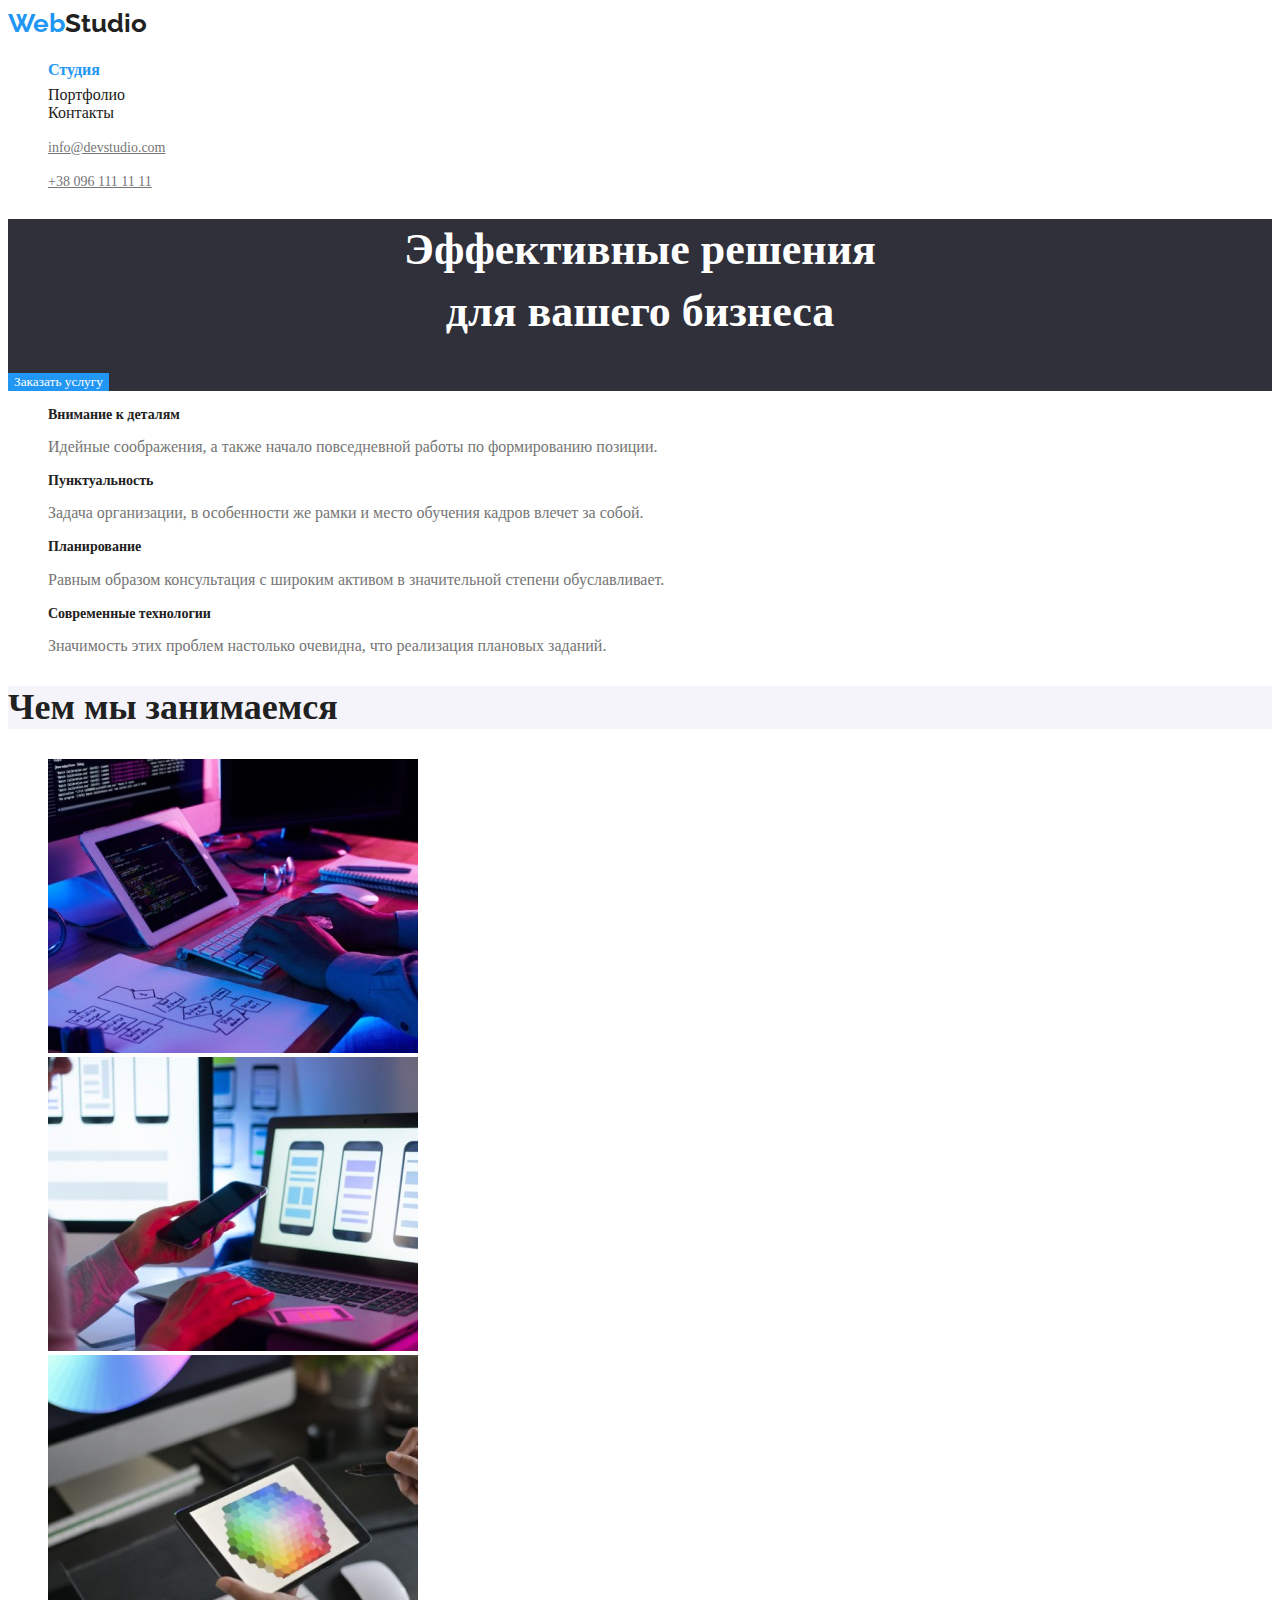
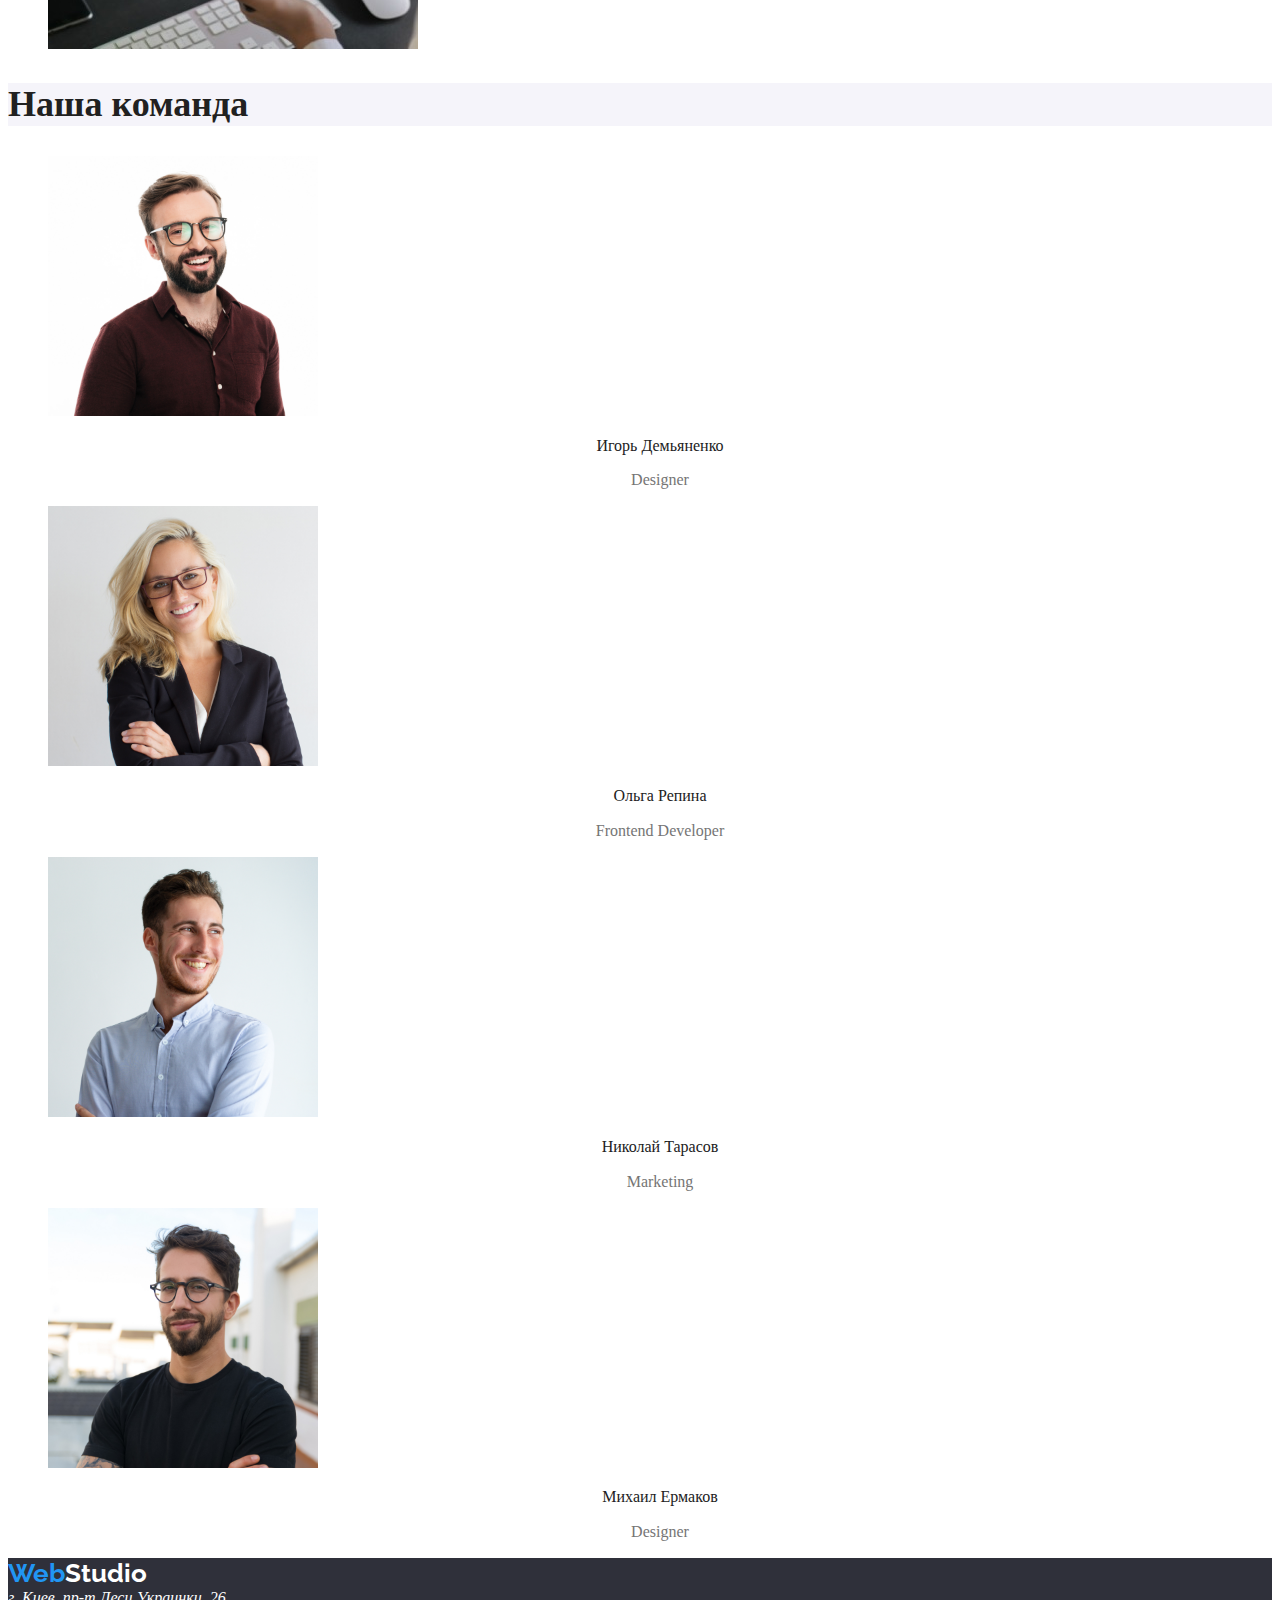
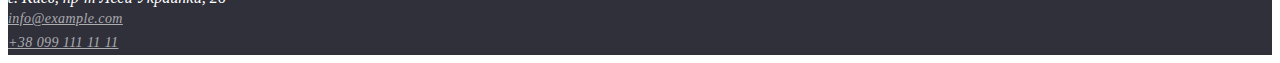
==== index.html @ ca6d5ee7 "Правила цвет" ====
<!DOCTYPE html>
<html lang="ru">

<head>
    <meta charset="UTF-8">
    <meta http-equiv="X-UA-Compatible" content="IE=edge">
    <meta name="viewport" content="width=device-width, initial-scale=1.0">
    <title>Document</title>
    <link rel="stylesheet" href="./css/styles.css" />
    <link href="https://fonts.googleapis.com/css2?family=Raleway:wght@700&family=Roboto:wght@400;500;700;900&display=swap"
    rel="stylesheet">
</head>

<body class="page">
    <!-- Шапка сайта -->
    <header class="page-header">
        <nav>
            <a href="" class="logo">Web<span class="logo-2">Studio</span>
            </a>

            <ul class="site-nav list">
                <li><a href="" class="link current">Студия</a></li>
                <li><a href="./portfolio.html" class="link">Портфолио</a></li>
                <li><a href="" class="link">Контакты</a></li>
            </ul>
        </nav>
            <ul>
                <li><a href="" class="mail">info@devstudio.com</a></li>
            </ul>
            <ul>
                <li><a href="tel:+380961111111" class="phone">+38 096 111 11 11</a></li>
            </ul>
    </header>

    <main>
        <!-- Герой -->
        <section class="hero">
                <h1 class="hero-title">Эффективные решения<br />для вашего бизнеса</h1>
                <button type="button" class="button">Заказать услугу</button>   
        </section>

        <!-- Преимущества -->
        <section class="section">
            <ul class="features1 list">
                <li>
                    <h3 class="section-caption">Внимание к деталям</h3>
                    <p class="title">Идейные соображения, а также начало повседневной работы по формированию позиции.</p>
                </li>
            </ul>
            <ul class="features2 list">
                <li>
                    <h3 class="section-caption">Пунктуальность</h3>
                    <p class="title">Задача организации, в особенности же рамки и место обучения кадров влечет за собой.</p>
                </li>
            </ul>
            <ul class="features3 list">
                <li>
                    <h3 class="section-caption">Планирование</h3>
                    <p class="title">Равным образом консультация с широким активом в значительной степени обуславливает.</p>
                </li>
            </ul>
            <ul class="features4 list">
                <li>
                    <h3 class="section-caption">Современные технологии</h3>
                    <p class="title">Значимость этих проблем настолько очевидна, что реализация плановых заданий.</p>
                </li>
            </ul>
            </section>

            <!-- Чем мы занимаемся -->
            <section class="section">
                <h2 class="section-title">Чем мы занимаемся</h2>
                <ul>
                    <li class="list"><img src="./img/деталям.jpg" alt="Внимание к деталям" width="370" /></li>
                    <li class="list"><img src="./img/планирование.jpg" alt="Планирование" width="370" /></li>
                    <li class="list"><img src="./img/технологии.jpg" alt="Современные технологии" width="370" /></li>
                </ul>
            </section>

            <!-- Наша команда -->
            <section>
                <h2 class="section-title">Наша команда</h2>
                <ul>
                    <li class="title"><img src="./img/Демьяненко.jpg" alt="Игорь Демьяненко" width="270" />
                    <h3 class="section-heading">Игорь Демьяненко</h3></li>
                    <p class="subtitle">Designer</p>
                    <li class="title"><img src="./img/Репина.jpg" alt="Ольга Репина" width="270" />
                    <h3 class="section-heading">Ольга Репина</h3></li>
                    <p class="subtitle">Frontend Developer</p>
                    <li class="title"><img src="./img/Тарасов.jpg" alt="Николай Тарасов" width="270" />
                    <h3 class="section-heading">Николай Тарасов</h3></li>
                    <p class="subtitle">Marketing</p>
                    <li class="title"><img src="./img/Ермаков.jpg" alt="Михаил Ермаков" width="270" />
                    <h3 class="section-heading">Михаил Ермаков</h3></li>
                    <p class="subtitle">Designer</p>
                </ul>
            </section>
    
    </main>

    <!-- Футер -->

    <footer class="footer">
        <a href="" class="logo">Web<span class="logo-3">Studio</span>
        </a>
        <address>
            г. Киев, пр-т Леси Украинки, 26
        </address>
        <address>    
            <a href="" class="address">info@example.com</a><br>
            <a href="" class="address">+38 099 111 11 11</a>
        </address>
    </footer>
</body>

</html>
---- css/styles.css ----
/* Цвет основного текста #757575; */

/* Вторичный цвет текста rgba(33, 33, 33, 1); */

/* белый #FFFFFF; */

/* акцент #2196F3; */

/* вторичный цвет фона #F5F4FA; */

:root {
  --primary-text-color: #757575;
  --title-text-color: #212121;
  --accent-color: #2196f3;
  --accent-btn-color: #f5f4fa;
  --primary-btn-color: #ffffff;
  --background-btn-color: #2f303a;
  --address-color: rgba(255, 255, 255, 0.6);
}

ul {
  list-style-type: none;
}

.body {
  background-color: var(--primary-btn-color);
  color: var(--primary-text-color);
  font-family: Roboto, sans-serif;
  letter-spacing: -0.015em;
}

/* Header */

.logo {
  color: var(--accent-color);
  font-family: Raleway;
  font-weight: 700;
  font-size: 26px;
  line-height: 1.2;
  text-decoration: none;
}
.logo-2 {
  font-family: Raleway;
  font-weight: 700;
  font-size: 26px;
  line-height: 1.2;
  color: var(--title-text-color);
  text-decoration: none;
}

.logo-3 {
  font-family: Raleway;
  font-weight: 700;
  font-size: 26px;
  line-height: 1.2;
  color: var(--primary-btn-color);
  text-decoration: none;
}

.logo:hover,
.logo:focus {
  color: var(--title-text-color);
}

.list {
  list-style: none;
}

/* Шапка сайта */

.mail {
  color: var(--primary-text-color);
  font-weight: 500;
  font-size: 14px;
  line-height: 1.14;
}

.phone {
  color: var(--primary-text-color);
  font-weight: 500;
  font-size: 14px;
  line-height: 1.14;
}

/* Site nav */
.site-nav .link {
  color: var(--title-text-color);
  text-decoration: none;
}

.site-nav .link:hover,
site-nav .link:focus {
  color: var(--accent-color);
  text-decoration: none;
}

.site-nav .link.current {
  color: var(--accent-color);
  font-weight: 700;
  font-size: 16px;
  line-height: 1.9;
  text-decoration: none;
}

/* Hero */

.hero {
  background-color: var(--background-btn-color);
}

.hero-title {
  color: var(--primary-btn-color);
  font-weight: 900;
  font-size: 44px;
  line-height: 1.4;
  text-align: center;
}

/* Section */

.section-caption {
  color: var(--title-text-color);
  font-weight: 700;
  font-size: 14px;
  line-height: 1.1;
}
.section-title {
  color: var(--title-text-color);
  background-color: var(--accent-btn-color);
  font-weight: 700;
  font-size: 36px;
  line-height: 1.2;
}

.section-heading {
  color: var(--title-text-color);
  font-weight: 500;
  font-size: 16px;
  line-height: 1.18;
  text-align: center;
}

/* Features */

.title {
  color: var(--primary-text-color);
  background-color: var(--primary-btn-color);
  font-weight: 400;
  font-size: 16px;
  line-height: 1.18;
}
.subtitle {
  color: var(--primary-text-color);
  font-weight: 400;
  font-size: 16px;
  line-height: 1.18;
  text-align: center;
}

/* Button */
.button {
  color: var(--primary-btn-color);
  background-color: var(--accent-color);
  font-family: inherit;
  border: none;
}
.button-1 {
  color: var(--title-text-color);
  background-color: var(--accent-btn-color);
  border: none;
}
/* Footer */

.footer {
  color: var(--primary-btn-color);
  background-color: #2f303a;
}
.address {
  font-weight: 400;
  font-size: 14px;
  line-height: 1.71;
  letter-spacing: 0.03em;
  color: var(--address-color);
  list-style: none;
}
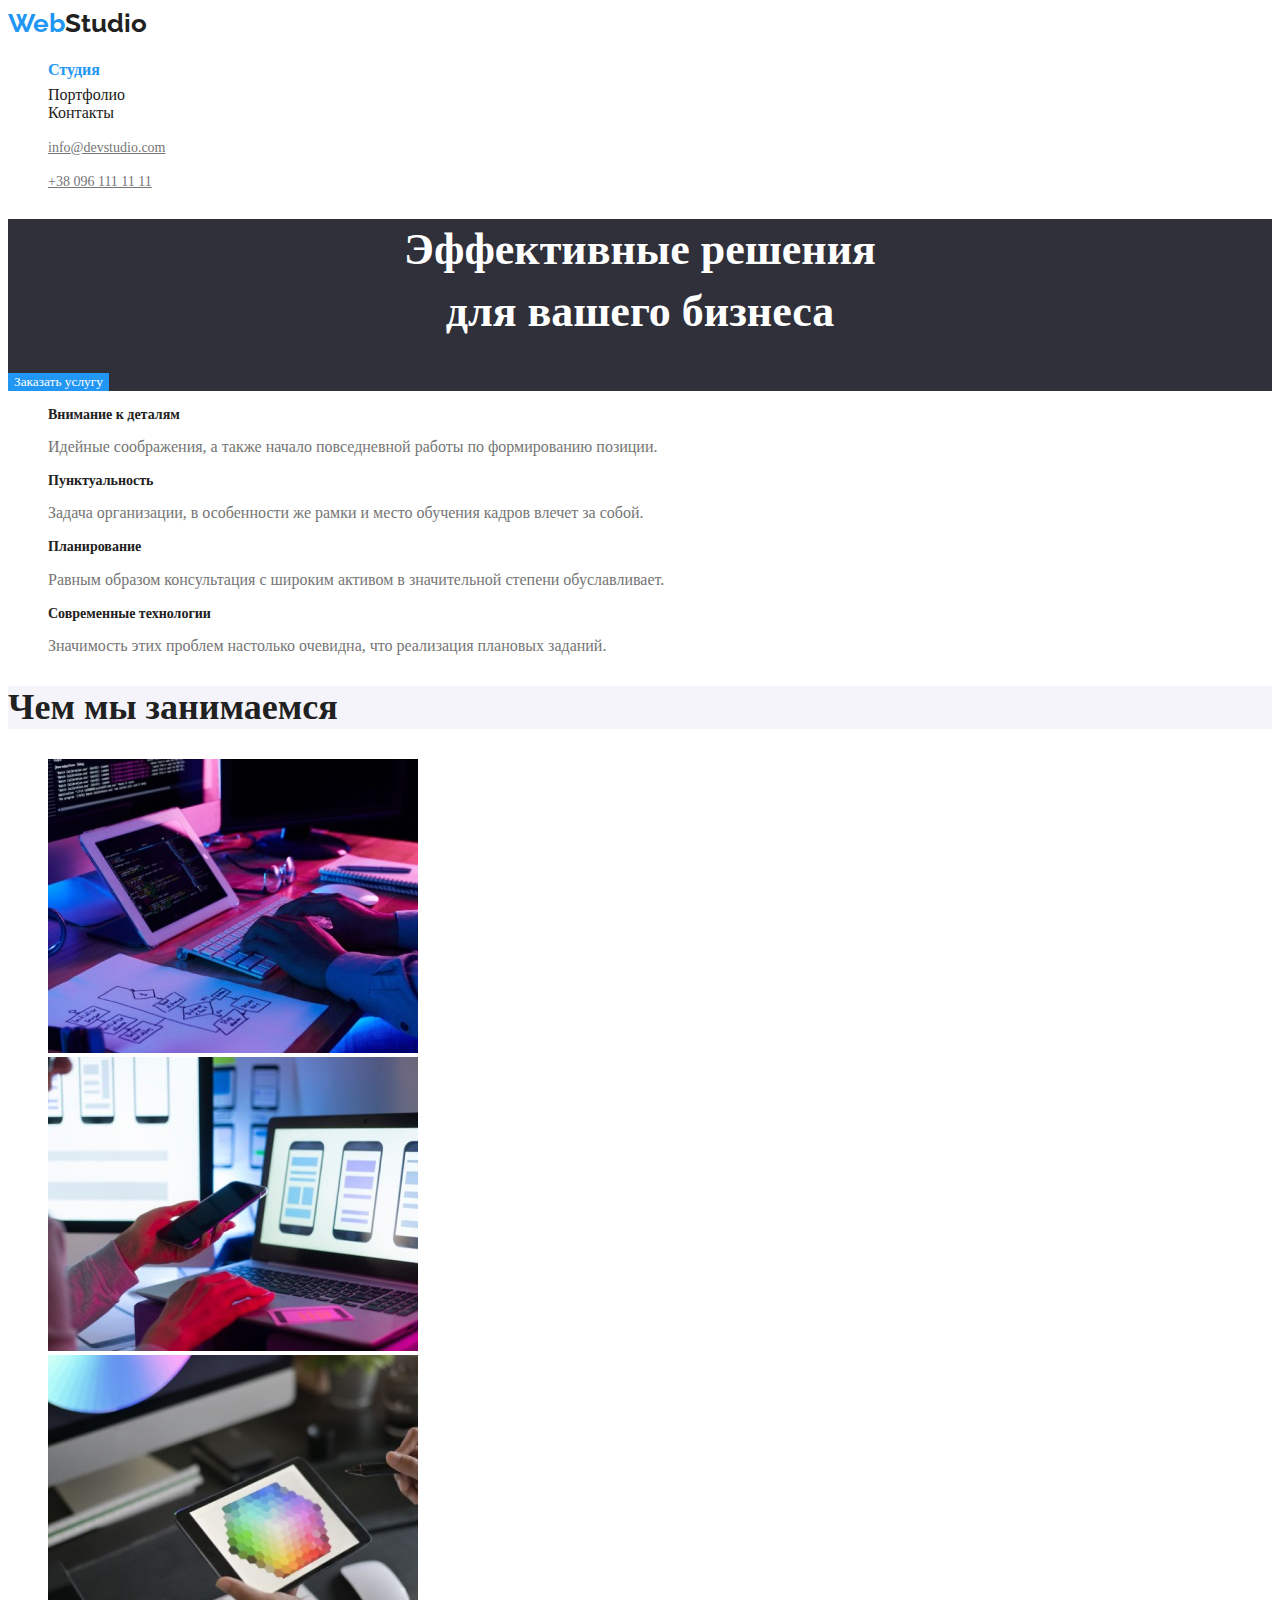
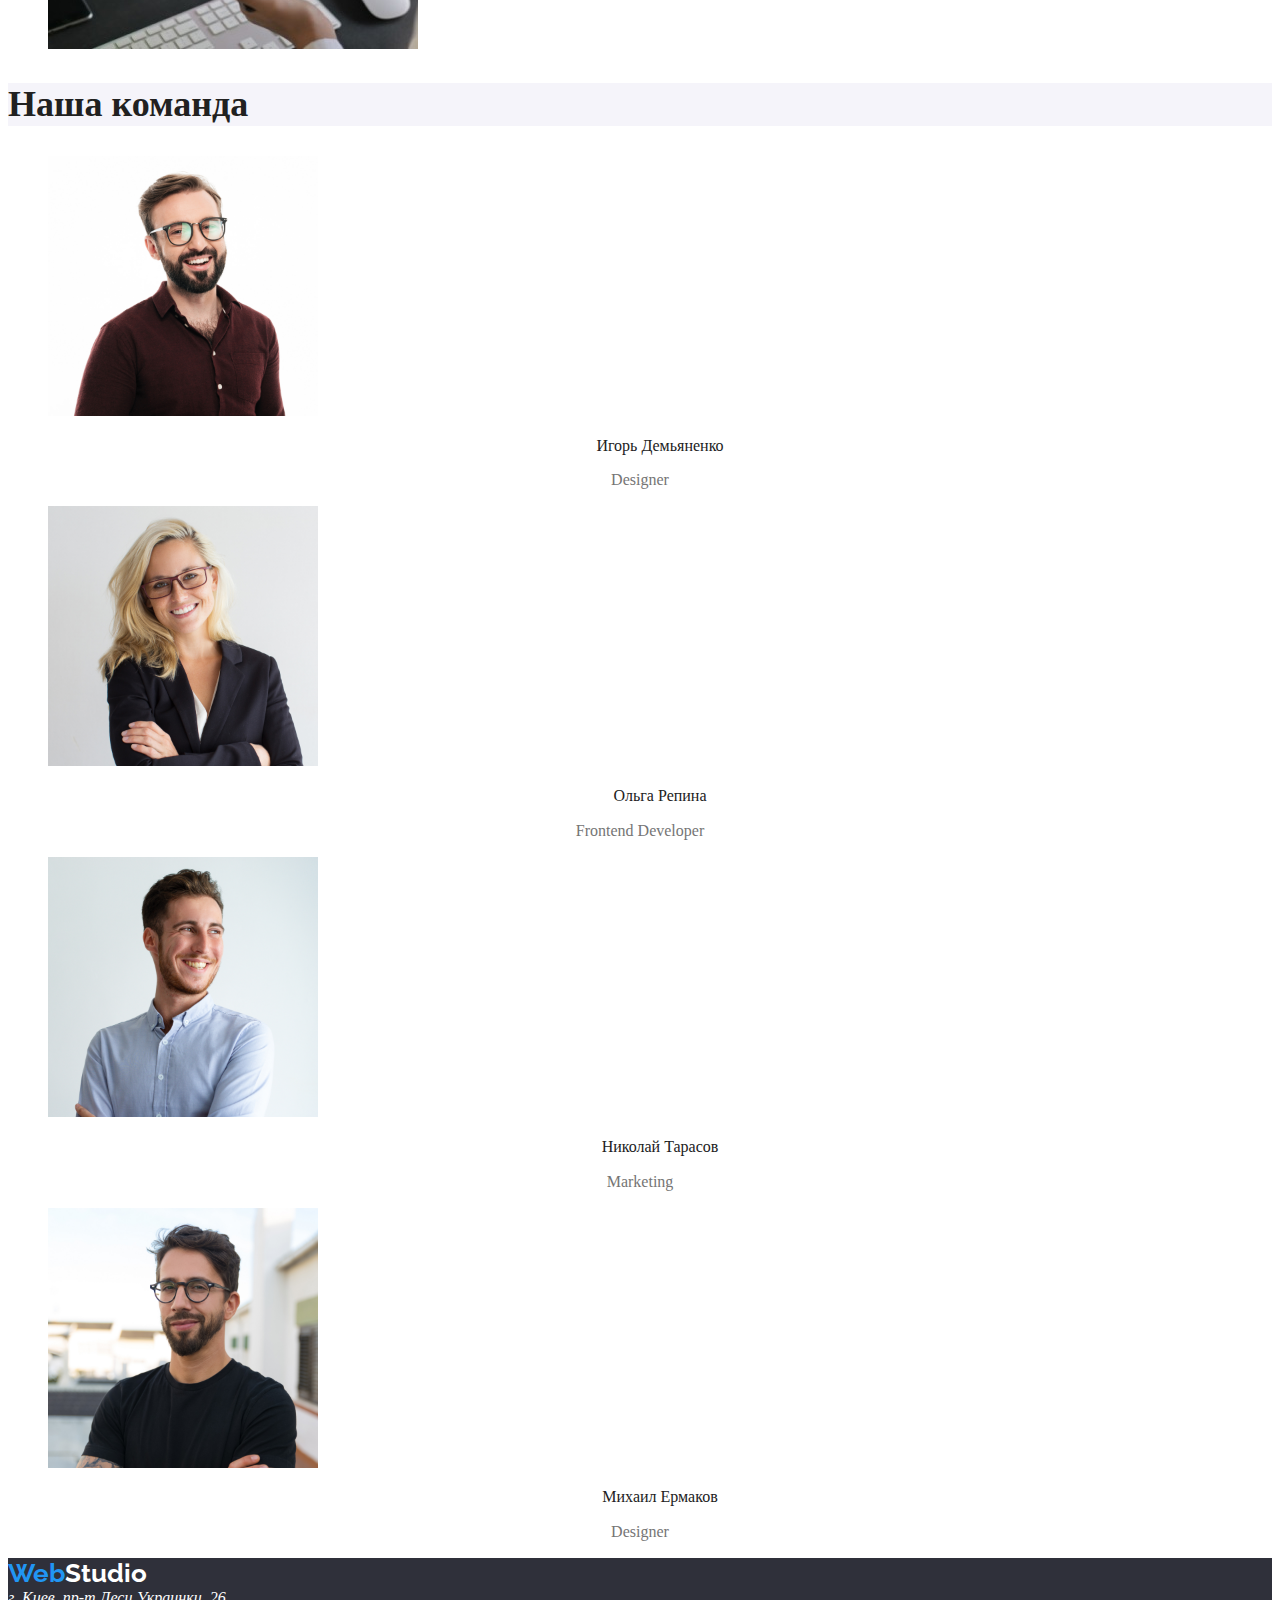
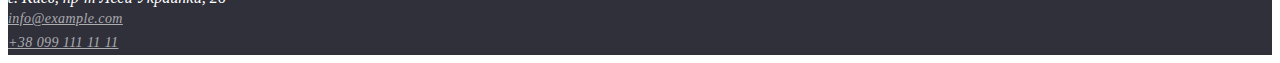
==== commit cdfcf13d: "Поправила <p>" ====
--- a/index.html
+++ b/index.html
@@ -80,20 +80,27 @@
             <!-- Наша команда -->
             <section>
                 <h2 class="section-title">Наша команда</h2>
-                <ul>
+                    <ul>
                     <li class="title"><img src="./img/Демьяненко.jpg" alt="Игорь Демьяненко" width="270" />
                     <h3 class="section-heading">Игорь Демьяненко</h3></li>
+                    </ul>
                     <p class="subtitle">Designer</p>
+                    <ul>
                     <li class="title"><img src="./img/Репина.jpg" alt="Ольга Репина" width="270" />
                     <h3 class="section-heading">Ольга Репина</h3></li>
+                    </ul>
                     <p class="subtitle">Frontend Developer</p>
+                    <ul>
                     <li class="title"><img src="./img/Тарасов.jpg" alt="Николай Тарасов" width="270" />
                     <h3 class="section-heading">Николай Тарасов</h3></li>
+                    </ul>
                     <p class="subtitle">Marketing</p>
+                    <ul>
                     <li class="title"><img src="./img/Ермаков.jpg" alt="Михаил Ермаков" width="270" />
                     <h3 class="section-heading">Михаил Ермаков</h3></li>
+                    </ul>
                     <p class="subtitle">Designer</p>
-                </ul>
+                
             </section>
     
     </main>
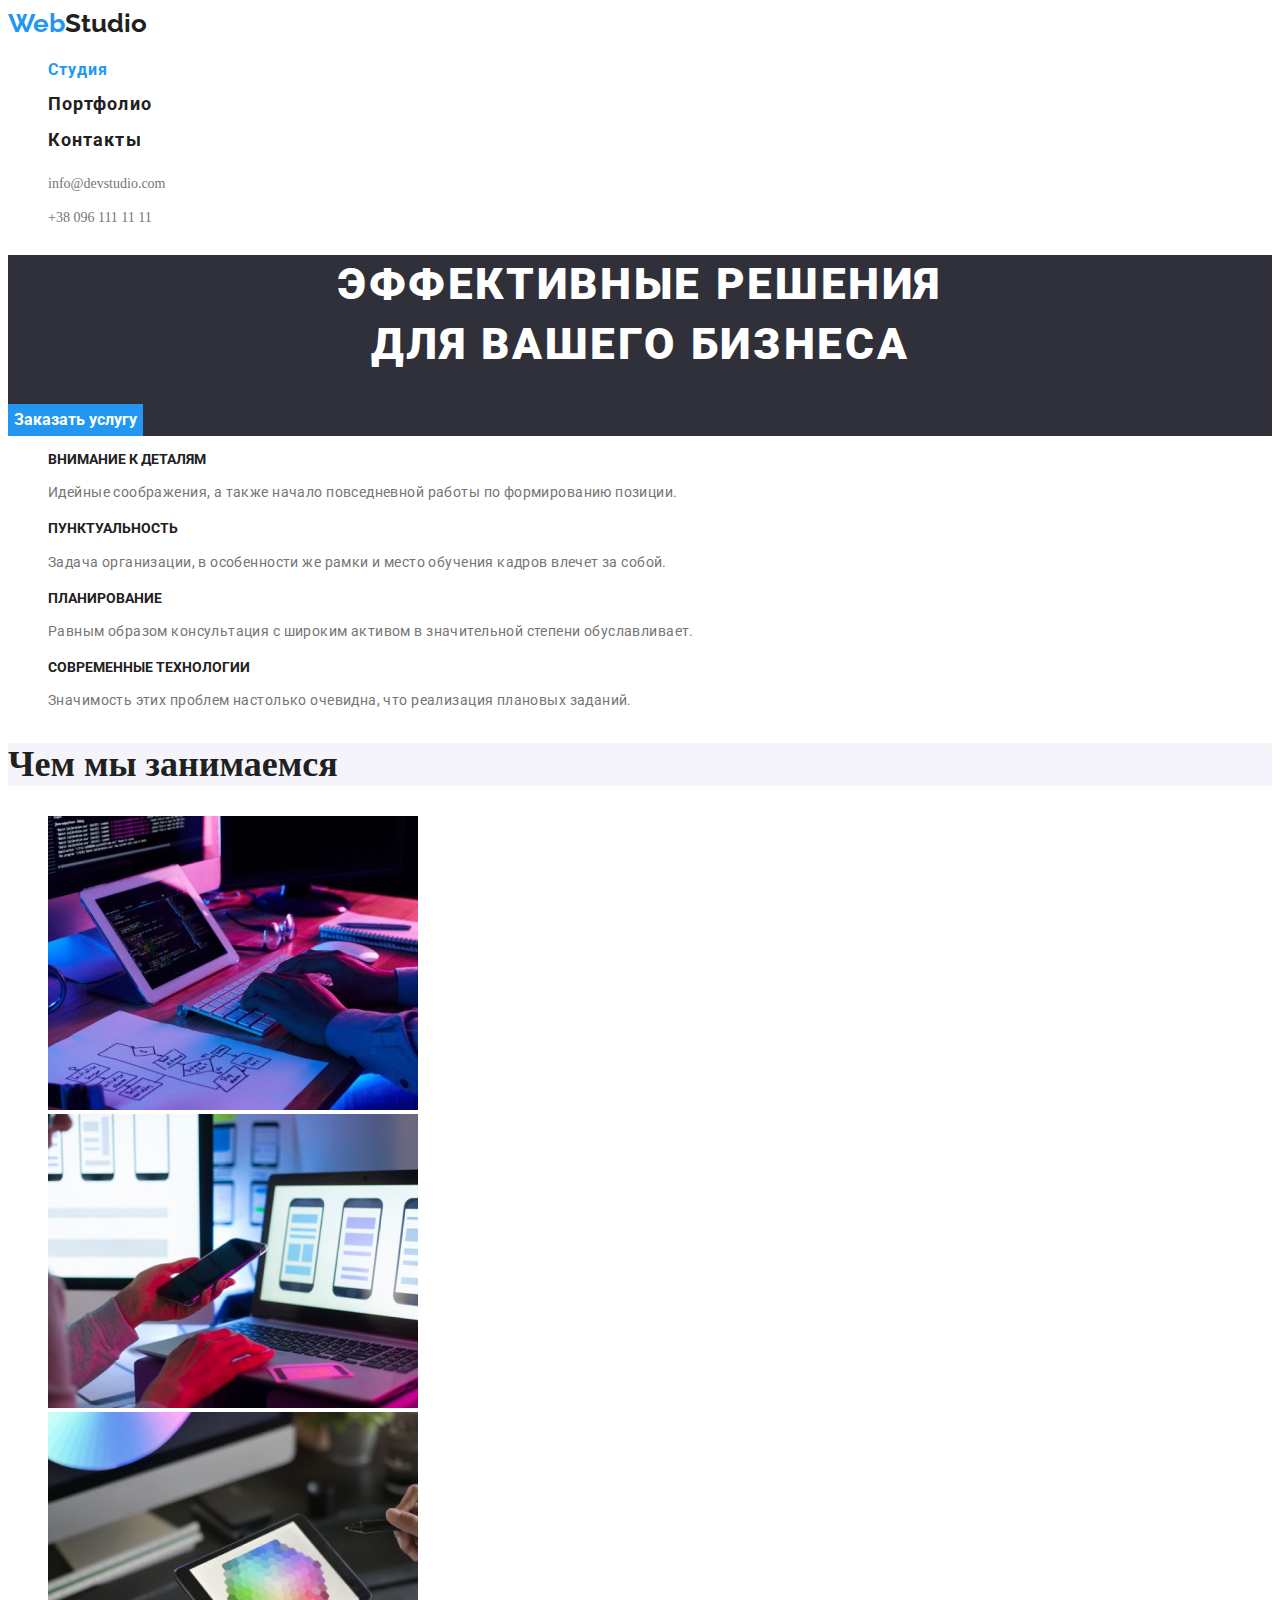
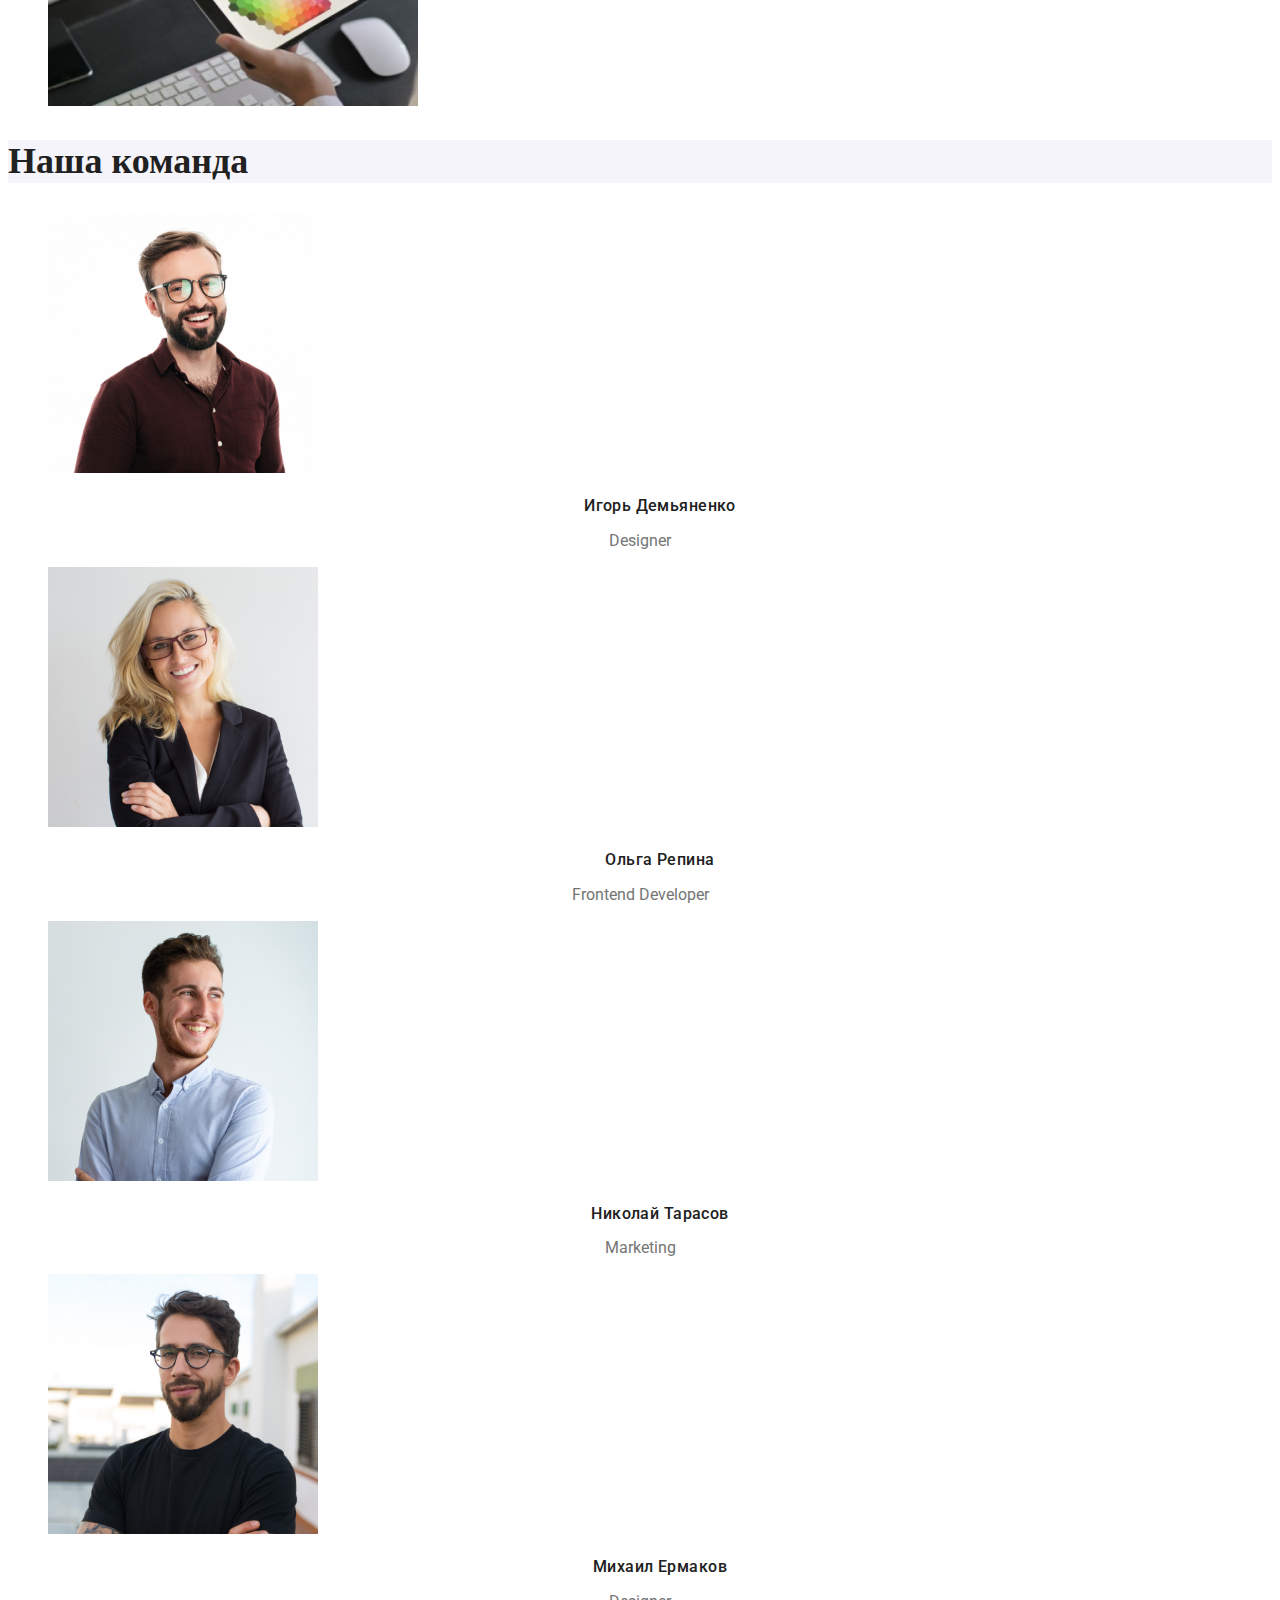
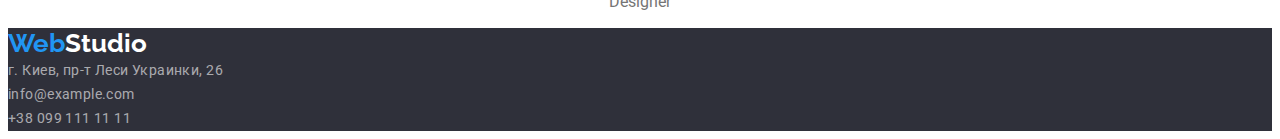
==== commit 9c76b21d: "Исправляла ошибки, после проверки ментора" ====
--- a/index.html
+++ b/index.html
@@ -110,7 +110,7 @@
     <footer class="footer">
         <a href="" class="logo">Web<span class="logo-3">Studio</span>
         </a>
-        <address>
+        <address class="address">
             г. Киев, пр-т Леси Украинки, 26
         </address>
         <address>    
--- a/css/styles.css
+++ b/css/styles.css
@@ -73,6 +73,7 @@
   font-weight: 500;
   font-size: 14px;
   line-height: 1.14;
+  text-decoration: none;
 }
 
 .phone {
@@ -80,6 +81,7 @@
   font-weight: 500;
   font-size: 14px;
   line-height: 1.14;
+  text-decoration: none;
 }
 
 /* Site nav */
@@ -110,19 +112,26 @@
 
 .hero-title {
   color: var(--primary-btn-color);
+  font-family: Roboto;
+  font-style: normal;
   font-weight: 900;
   font-size: 44px;
-  line-height: 1.4;
+  line-height: 1.36;
   text-align: center;
+  letter-spacing: 0.06em;
+  text-transform: uppercase;
 }
 
 /* Section */
 
 .section-caption {
   color: var(--title-text-color);
+  font-family: Roboto;
+  font-style: normal;
   font-weight: 700;
   font-size: 14px;
   line-height: 1.1;
+  text-transform: uppercase;
 }
 .section-title {
   color: var(--title-text-color);
@@ -145,16 +154,45 @@
 .title {
   color: var(--primary-text-color);
   background-color: var(--primary-btn-color);
-  font-weight: 400;
-  font-size: 16px;
-  line-height: 1.18;
+  font-family: Roboto;
+  font-style: normal;
+  font-weight: 400;
+  font-size: 14px;
+  line-height: 1.71;
+  letter-spacing: 0.03em;
 }
 .subtitle {
   color: var(--primary-text-color);
+  font-family: Roboto;
+  font-style: normal;
   font-weight: 400;
   font-size: 16px;
   line-height: 1.18;
   text-align: center;
+}
+
+/* Веб сайты */
+
+.link {
+  color: var(--title-text-color);
+  font-family: Roboto;
+  font-style: normal;
+  font-weight: 700;
+  font-size: 18px;
+  line-height: 2;
+  letter-spacing: 0.06em;
+  text-decoration: none;
+}
+
+.subject {
+  color: var(--primary-text-color);
+  font-family: Roboto;
+  font-style: normal;
+  font-weight: 400;
+  font-size: 16px;
+  line-height: 1.87;
+  letter-spacing: 0.03em;
+  text-decoration: none;
 }
 
 /* Button */
@@ -163,11 +201,21 @@
   background-color: var(--accent-color);
   font-family: inherit;
   border: none;
+  font-family: Roboto;
+  font-style: normal;
+  font-weight: 700;
+  font-size: 16px;
+  line-height: 1.87;
 }
 .button-1 {
   color: var(--title-text-color);
   background-color: var(--accent-btn-color);
   border: none;
+  font-family: Roboto;
+  font-style: normal;
+  font-weight: 500;
+  font-size: 16px;
+  line-height: 1.63;
 }
 /* Footer */
 
@@ -176,10 +224,13 @@
   background-color: #2f303a;
 }
 .address {
+  font-family: Roboto;
+  font-style: normal;
   font-weight: 400;
   font-size: 14px;
   line-height: 1.71;
   letter-spacing: 0.03em;
   color: var(--address-color);
   list-style: none;
-}
+  text-decoration: none;
+}
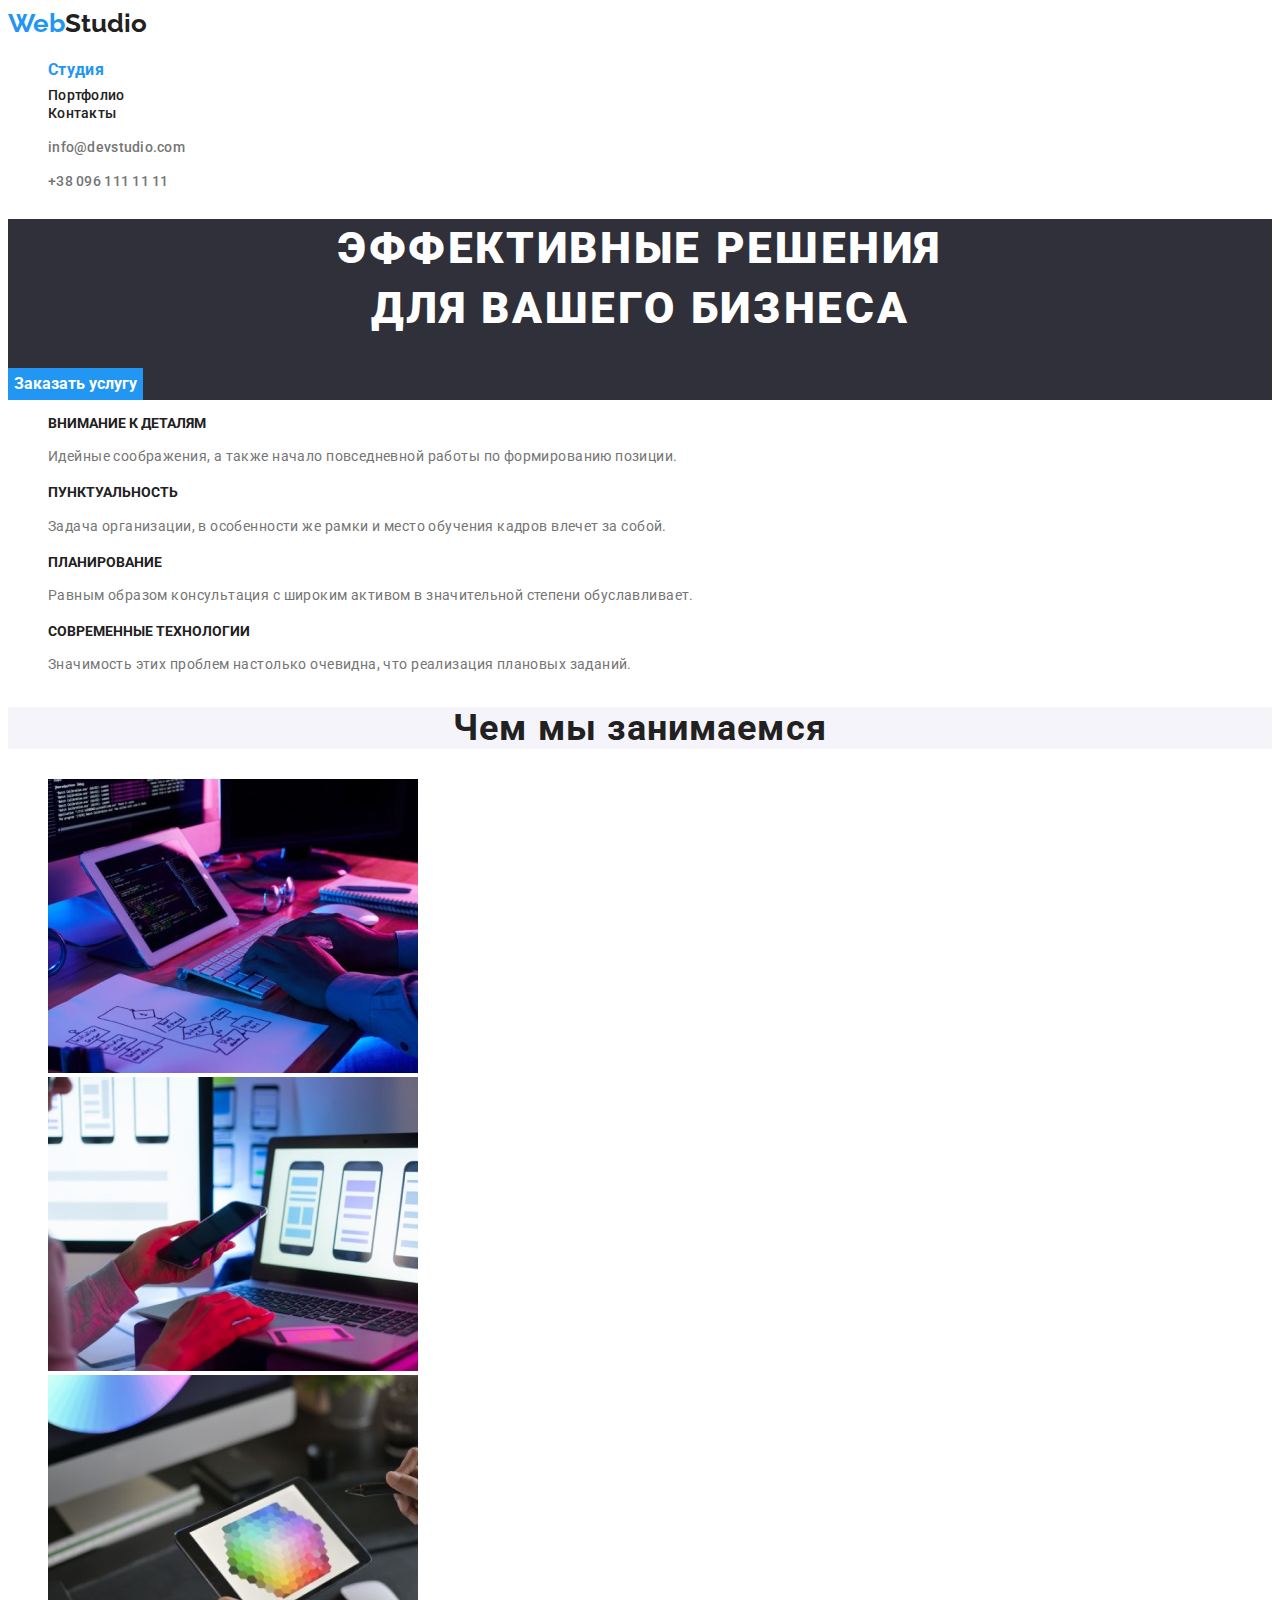
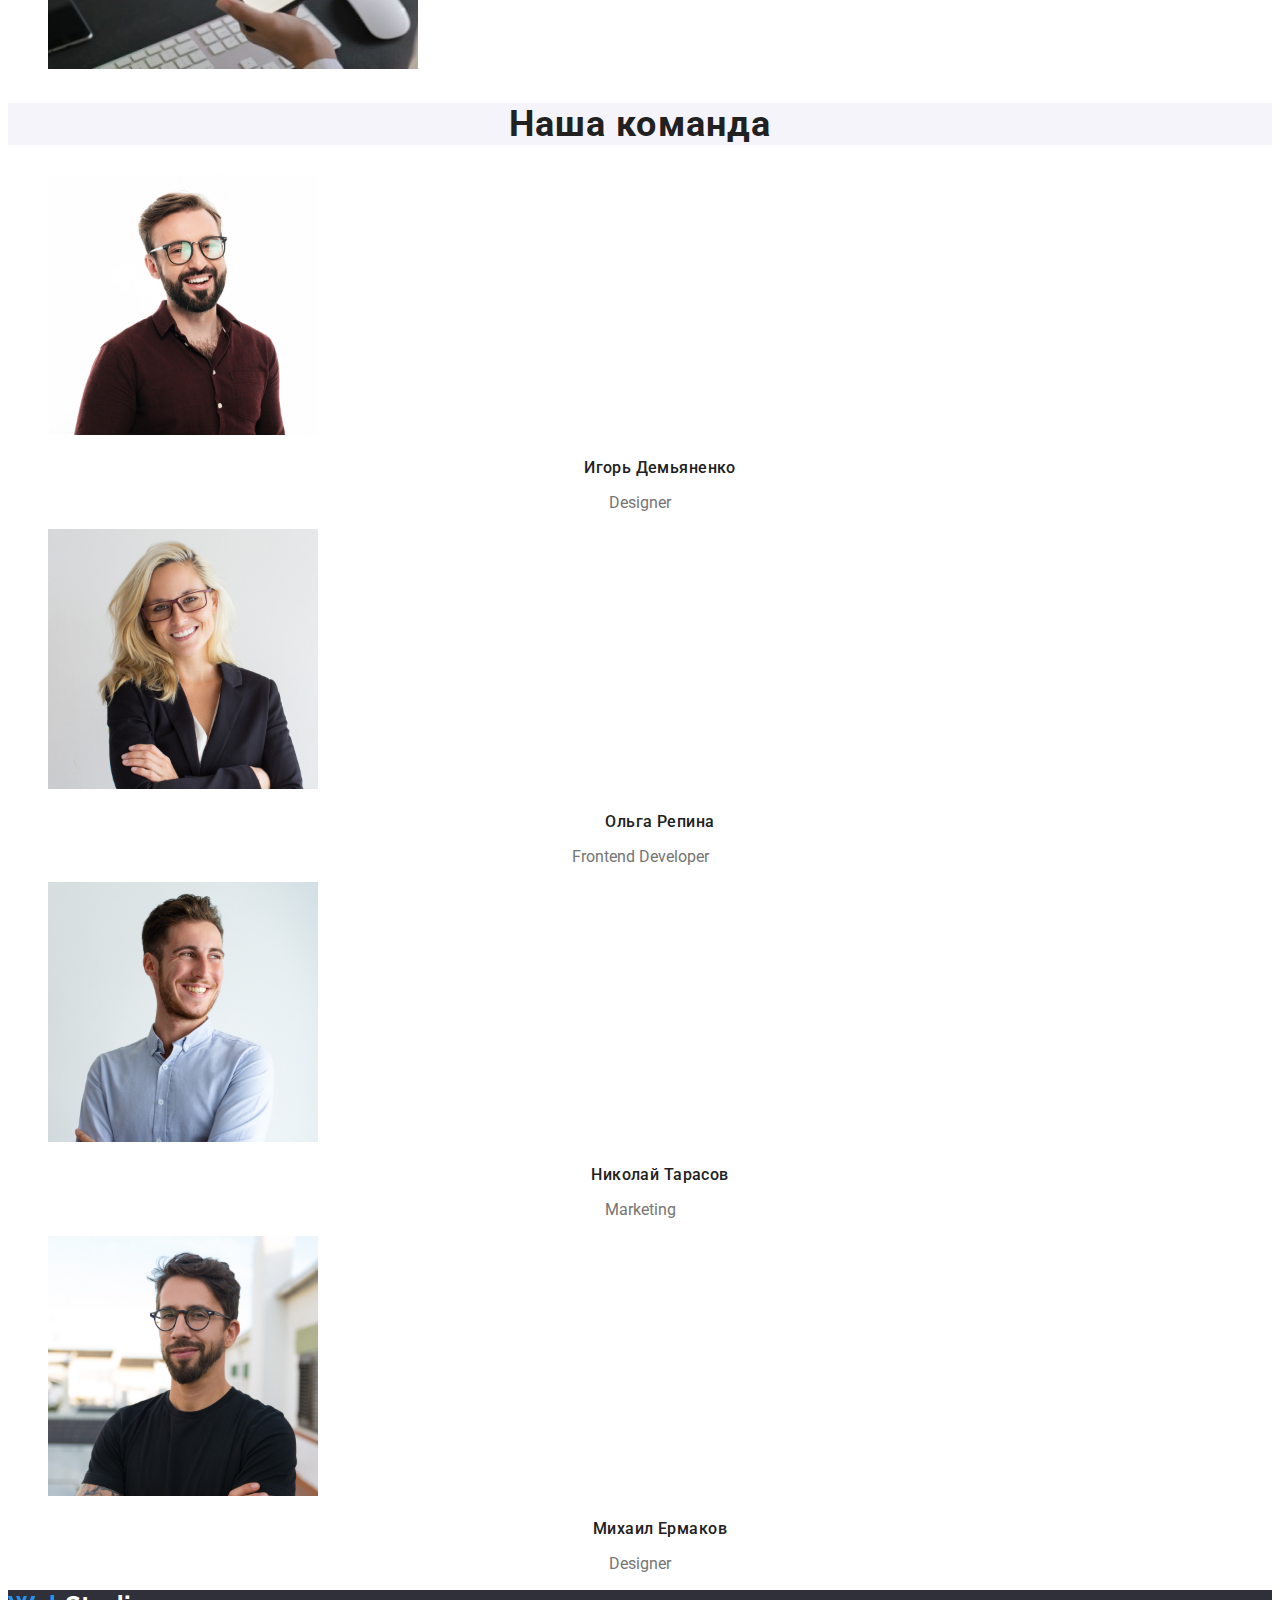
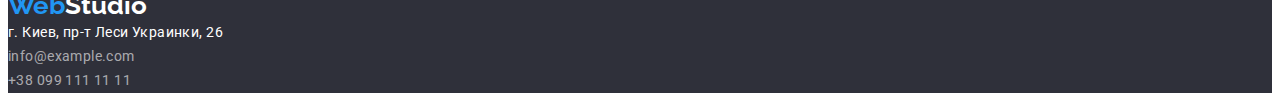
==== commit f8c7bee5: "Внесла правки" ====
--- a/index.html
+++ b/index.html
@@ -110,7 +110,7 @@
     <footer class="footer">
         <a href="" class="logo">Web<span class="logo-3">Studio</span>
         </a>
-        <address class="address">
+        <address class="address-1">
             г. Киев, пр-т Леси Украинки, 26
         </address>
         <address>    
--- a/css/styles.css
+++ b/css/styles.css
@@ -67,27 +67,16 @@
 }
 
 /* Шапка сайта */
-
-.mail {
-  color: var(--primary-text-color);
-  font-weight: 500;
-  font-size: 14px;
-  line-height: 1.14;
-  text-decoration: none;
-}
-
-.phone {
-  color: var(--primary-text-color);
-  font-weight: 500;
-  font-size: 14px;
-  line-height: 1.14;
-  text-decoration: none;
-}
-
 /* Site nav */
 .site-nav .link {
   color: var(--title-text-color);
   text-decoration: none;
+  font-family: Roboto;
+  font-style: normal;
+  font-weight: 500;
+  font-size: 14px;
+  line-height: 1.14;
+  letter-spacing: 0.02em;
 }
 
 .site-nav .link:hover,
@@ -103,6 +92,27 @@
   line-height: 1.9;
   text-decoration: none;
 }
+.mail {
+  color: var(--primary-text-color);
+  font-family: Roboto;
+  font-style: normal;
+  font-weight: 500;
+  font-size: 14px;
+  line-height: 1.14;
+  text-decoration: none;
+  letter-spacing: 0.02em;
+}
+
+.phone {
+  color: var(--primary-text-color);
+  font-family: Roboto;
+  font-style: normal;
+  font-weight: 500;
+  font-size: 14px;
+  line-height: 1.14;
+  text-decoration: none;
+  letter-spacing: 0.02em;
+}
 
 /* Hero */
 
@@ -136,9 +146,13 @@
 .section-title {
   color: var(--title-text-color);
   background-color: var(--accent-btn-color);
+  font-family: Roboto;
+  font-style: normal;
   font-weight: 700;
   font-size: 36px;
-  line-height: 1.2;
+  line-height: 1.17;
+  text-align: center;
+  letter-spacing: 0.03em;
 }
 
 .section-heading {
@@ -173,7 +187,7 @@
 
 /* Веб сайты */
 
-.link {
+.items {
   color: var(--title-text-color);
   font-family: Roboto;
   font-style: normal;
@@ -184,7 +198,7 @@
   text-decoration: none;
 }
 
-.subject {
+.section-items {
   color: var(--primary-text-color);
   font-family: Roboto;
   font-style: normal;
@@ -234,3 +248,13 @@
   list-style: none;
   text-decoration: none;
 }
+
+.address-1 {
+  color: var(--primary-btn-color);
+  font-family: Roboto;
+  font-style: normal;
+  font-weight: normal;
+  font-size: 14px;
+  line-height: 1.71;
+  letter-spacing: 0.03em;
+}
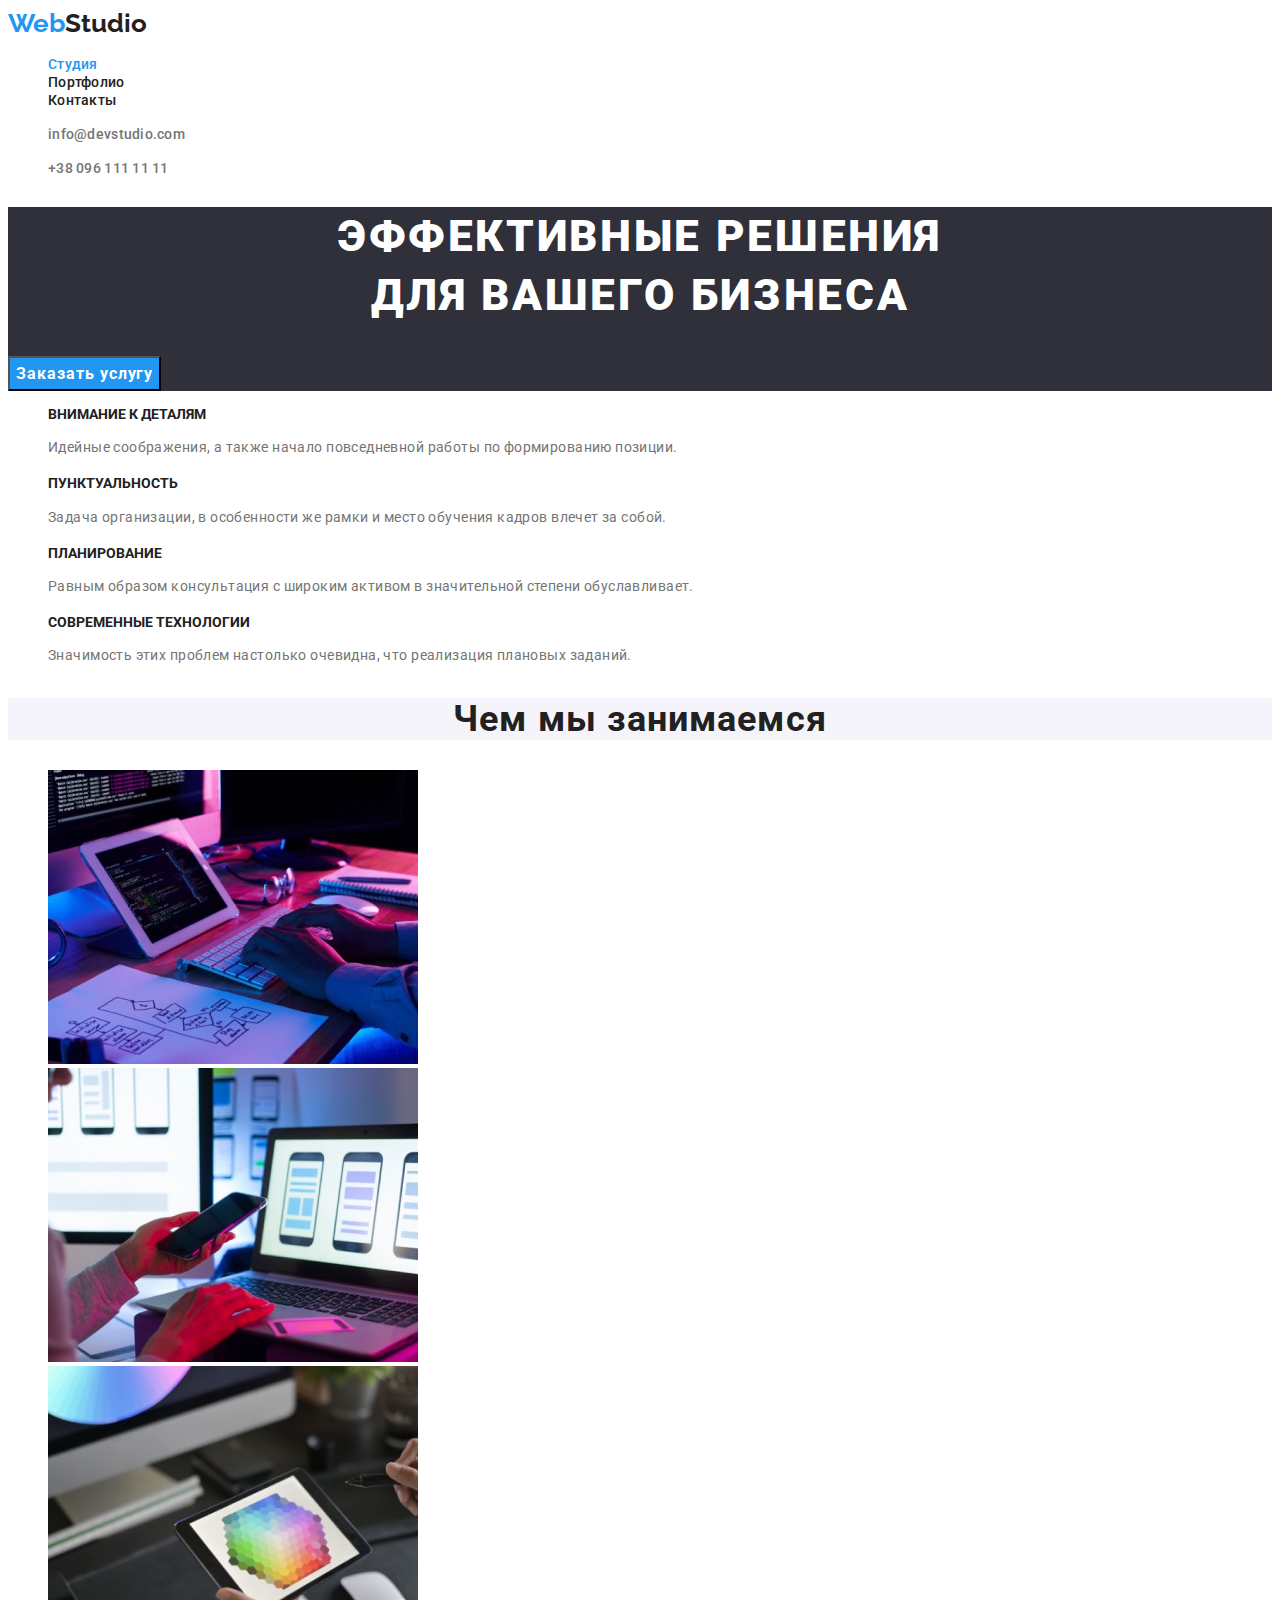
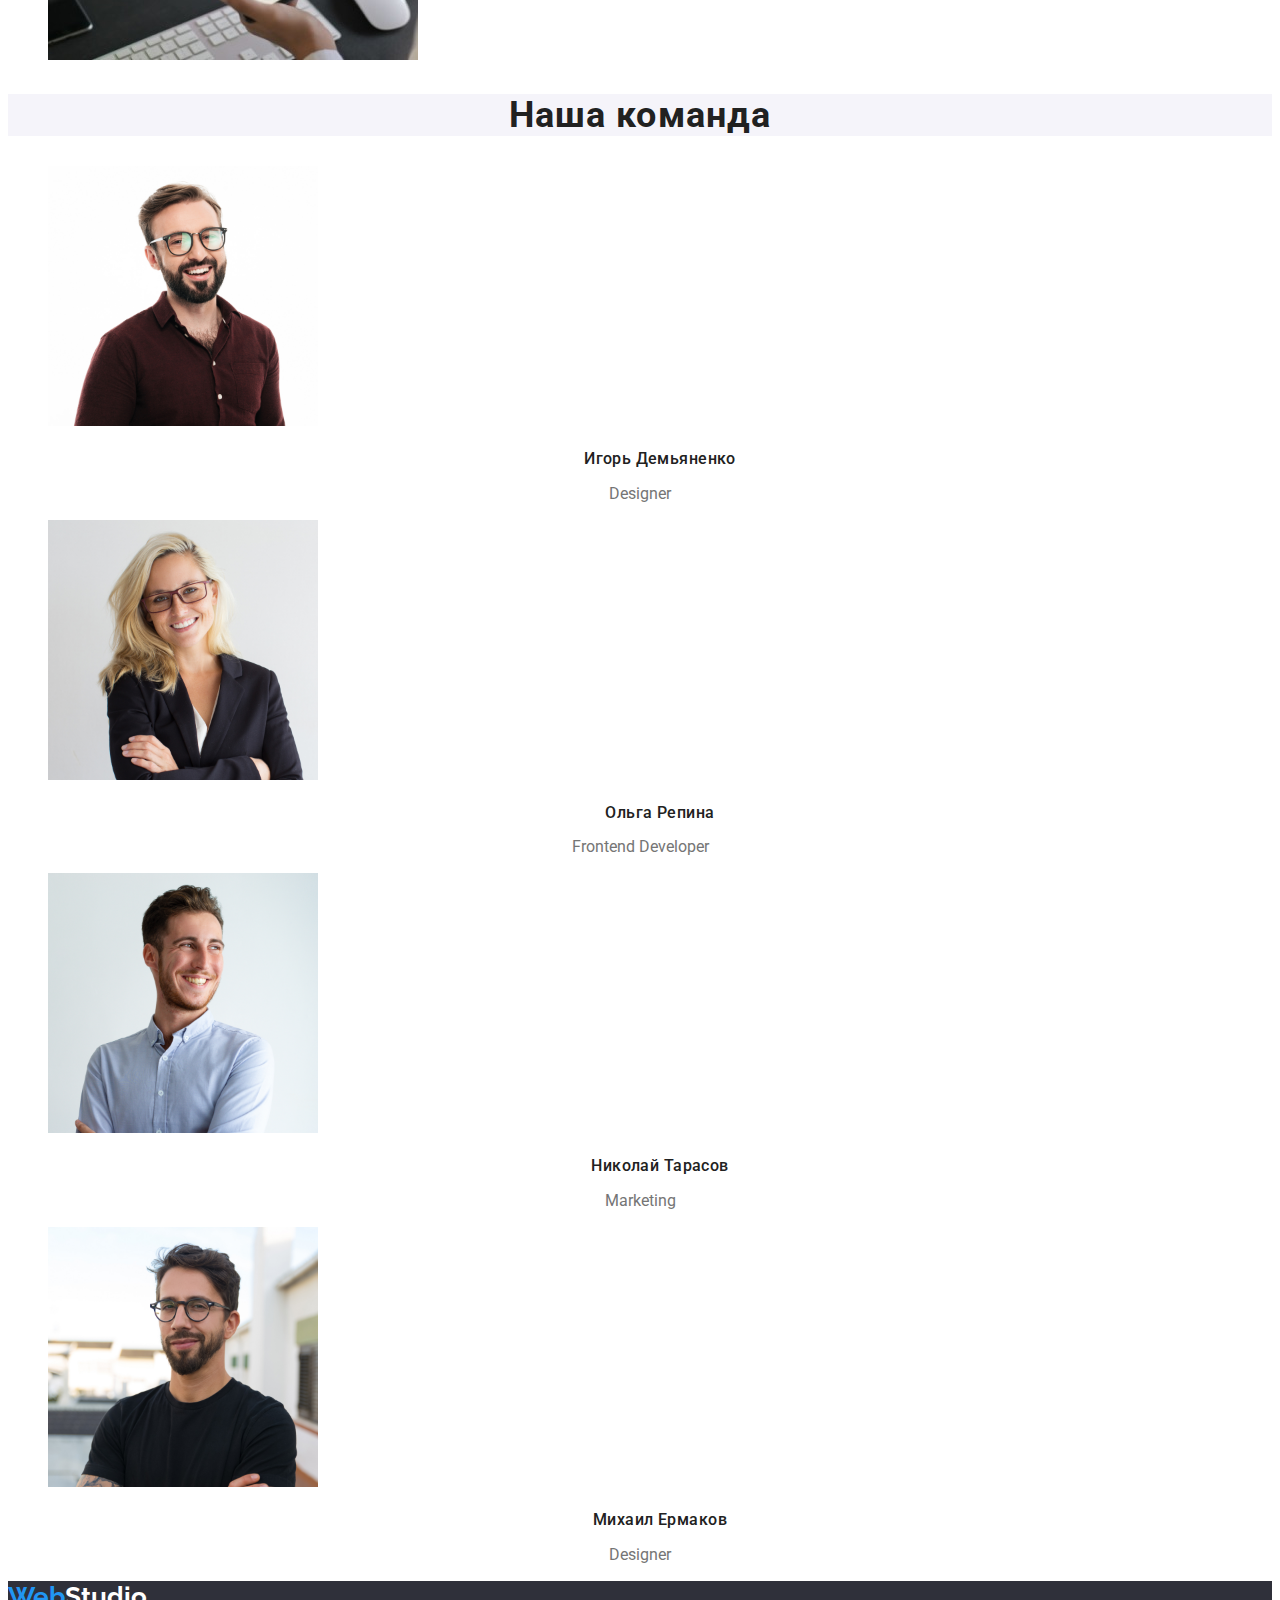
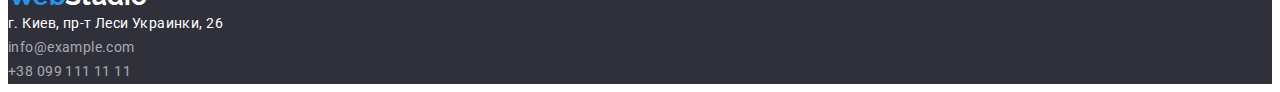
==== commit 4751b908: "Правила кнопки" ====
--- a/index.html
+++ b/index.html
@@ -110,7 +110,7 @@
     <footer class="footer">
         <a href="" class="logo">Web<span class="logo-3">Studio</span>
         </a>
-        <address class="address-1">
+        <address class="address-main">
             г. Киев, пр-т Леси Украинки, 26
         </address>
         <address>    
--- a/css/styles.css
+++ b/css/styles.css
@@ -87,9 +87,9 @@
 
 .site-nav .link.current {
   color: var(--accent-color);
-  font-weight: 700;
-  font-size: 16px;
-  line-height: 1.9;
+  font-weight: 500;
+  font-size: 14px;
+  line-height: 1.14;
   text-decoration: none;
 }
 .mail {
@@ -189,48 +189,85 @@
 
 .items {
   color: var(--title-text-color);
+  text-decoration: none;
+}
+
+.section-items {
+  color: var(--primary-text-color);
+  font-family: Roboto;
+  font-style: normal;
+  font-weight: 400;
+  font-size: 16px;
+  line-height: 1.87;
+  letter-spacing: 0.03em;
+  text-decoration: none;
+}
+
+.items-heading {
+  color: var(--title-text-color);
   font-family: Roboto;
   font-style: normal;
   font-weight: 700;
   font-size: 18px;
   line-height: 2;
   letter-spacing: 0.06em;
-  text-decoration: none;
-}
-
-.section-items {
-  color: var(--primary-text-color);
-  font-family: Roboto;
-  font-style: normal;
-  font-weight: 400;
-  font-size: 16px;
-  line-height: 1.87;
-  letter-spacing: 0.03em;
-  text-decoration: none;
-}
-
-/* Button */
+}
+
+/* Button Студия */
+
+.button:hover,
+button:focus {
+  color: var(--primary-btn-color);
+  background-color: var(--accent-color);
+  border: none;
+}
+
 .button {
   color: var(--primary-btn-color);
   background-color: var(--accent-color);
-  font-family: inherit;
+  font-family: Roboto;
+  font-style: normal;
+  font-weight: 700;
+  font-size: 16px;
+  line-height: 1.82;
+  letter-spacing: 0.06em;
+}
+
+/* Button Портофолио */
+.button.primary:hover,
+button.primary:focus {
+  color: var(--primary-btn-color);
+  background-color: var(--accent-color);
+}
+.button.primary {
+  color: var(--title-text-color);
+  background-color: var(--accent-btn-color);
+  font-family: Roboto;
+  font-style: normal;
+  font-weight: 500;
+  font-size: 16px;
+  line-height: 1.63;
+  letter-spacing: 0.03em;
   border: none;
-  font-family: Roboto;
-  font-style: normal;
-  font-weight: 700;
-  font-size: 16px;
-  line-height: 1.87;
-}
-.button-1 {
+}
+
+.button.secondary:hover,
+button.secondary:focus {
+  color: var(--title-text-color);
+  background-color: var(--accent-color);
+}
+.button.secondary {
   color: var(--title-text-color);
   background-color: var(--accent-btn-color);
+  font-family: Roboto;
+  font-style: normal;
+  font-weight: 500;
+  font-size: 16px;
+  line-height: 1.63;
+  letter-spacing: 0.03em;
   border: none;
-  font-family: Roboto;
-  font-style: normal;
-  font-weight: 500;
-  font-size: 16px;
-  line-height: 1.63;
-}
+}
+
 /* Footer */
 
 .footer {
@@ -249,7 +286,7 @@
   text-decoration: none;
 }
 
-.address-1 {
+.address-main {
   color: var(--primary-btn-color);
   font-family: Roboto;
   font-style: normal;
